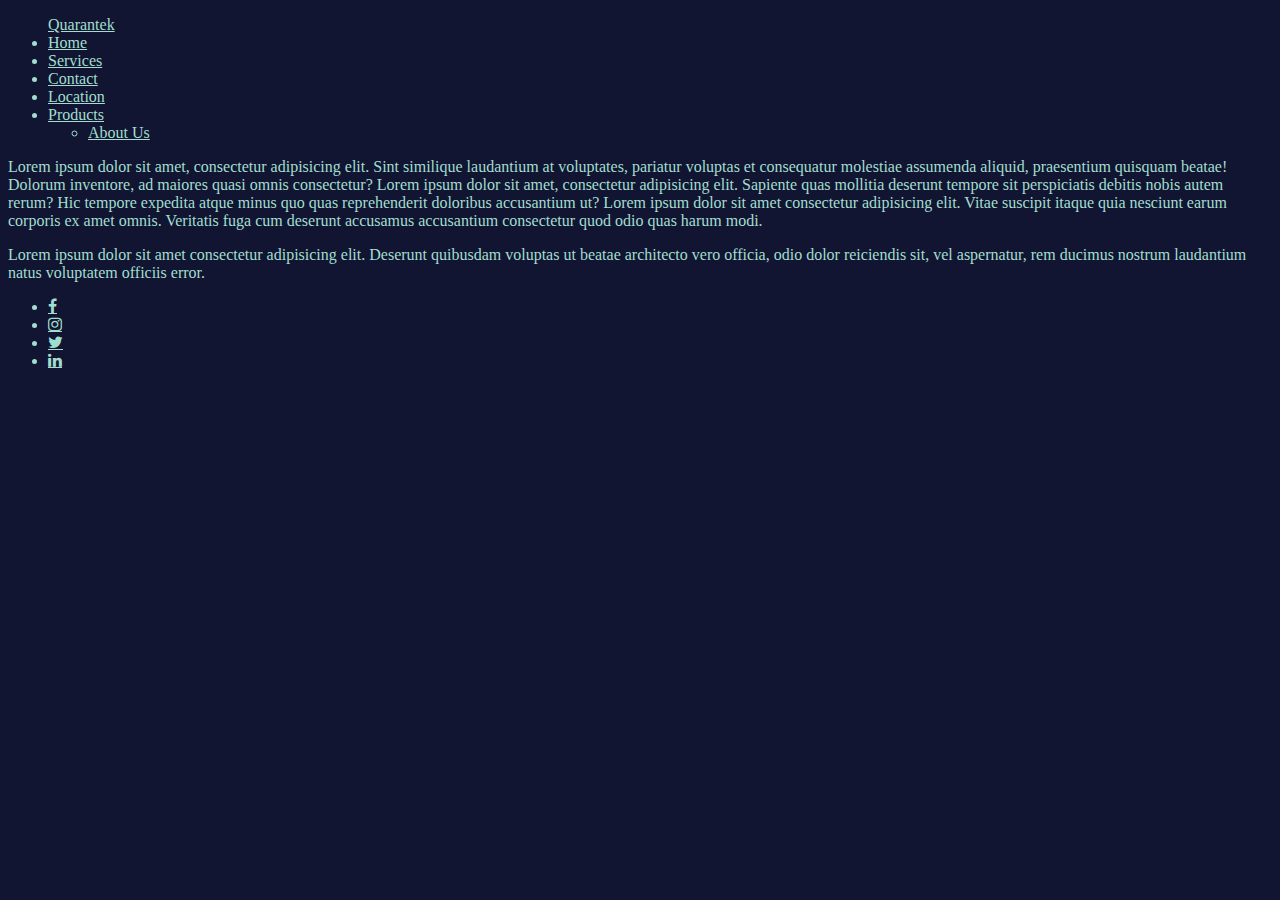
==== index.html @ 445926da "added footer links to social media" ====
<!DOCTYPE html>
<html lang="en">

<head>
    <meta charset="UTF-8">
    <meta name="viewport" content="width=device-width, initial-scale=1.0">
    <title>Quarantek</title>
    <link rel="stylesheet" href="style.css">
    <link rel="stylesheet" href="https://cdnjs.cloudflare.com/ajax/libs/font-awesome/4.7.0/css/font-awesome.min.css">
</head>

<body>
    <header>
        <nav>
            <ul class="menu-links">
                <a class="logo" href="#">Quarantek</a>
                <li><a href="index.html">Home</a></li>
                <li><a href="#">Services</a></li>
                <li><a href="contact.html">Contact</a></li>
                <li><a href="#">Location</a></li>
                <li class="dropdown">
                    <a href="#">Products</a>
                    <ul class="dropdown-content">
                        <li><a href="#">About Us</a></li>
                    </ul>
                </li>
            </ul>
        </nav>
    </header>
    <main>
        <p>Lorem ipsum dolor sit amet, consectetur adipisicing elit. Sint similique laudantium at voluptates, pariatur
            voluptas et consequatur molestiae assumenda aliquid, praesentium quisquam beatae! Dolorum inventore, ad
            maiores quasi omnis consectetur?

            Lorem ipsum dolor sit amet, consectetur adipisicing elit. Sapiente quas mollitia deserunt tempore sit
            perspiciatis debitis nobis autem rerum? Hic tempore expedita atque minus quo quas reprehenderit doloribus
            accusantium ut?

            Lorem ipsum dolor sit amet consectetur adipisicing elit. Vitae suscipit itaque quia nesciunt earum corporis
            ex amet omnis. Veritatis fuga cum deserunt accusamus accusantium consectetur quod odio quas harum modi.
        </p>

        <p>
            Lorem ipsum dolor sit amet consectetur adipisicing elit. Deserunt quibusdam voluptas ut beatae architecto
            vero officia, odio dolor reiciendis sit, vel aspernatur, rem ducimus nostrum laudantium natus voluptatem
            officiis error.
        </p>
    </main>
    <footer>
        <ul class="footer-links">
            <li><a href="https://www.facebook.com/" class="fa fa-facebook"></a></li>
            <li><a href="https://www.instagram.com/" class="fa fa-instagram"></a></li>
            <li><a href="https://twitter.com/?lang=en" class="fa fa-twitter"></a></li>
            <li><a href="https://www.linkedin.com/" class="fa fa-linkedin"></a></li>
        </ul>
    </footer>
</body>

</html>
---- style.css ----
@import url('https://fonts.googleapis.com/css2?family=Roboto+Slab:wght@100&display=swap');

* {background-color: #111531; color: #a2ded0}

h1 {
}
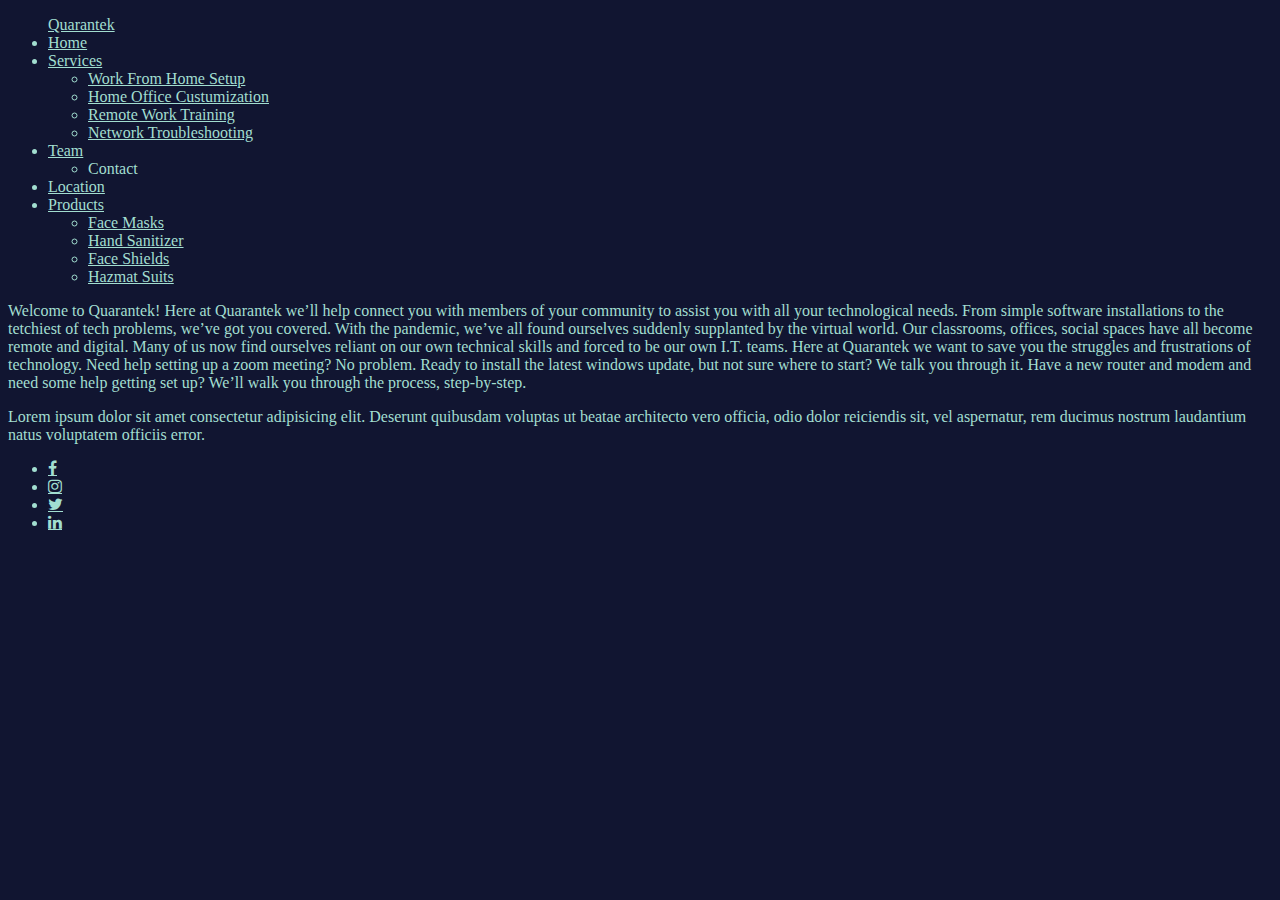
==== commit 2f4f9906: "added text to index" ====
--- a/index.html
+++ b/index.html
@@ -15,29 +15,42 @@
             <ul class="menu-links">
                 <a class="logo" href="#">Quarantek</a>
                 <li><a href="index.html">Home</a></li>
-                <li><a href="#">Services</a></li>
-                <li><a href="contact.html">Contact</a></li>
+                <li class="dropdown">
+                    <a href="#">Services</a>
+                    <ul class="dropdown-content">
+                        <li><a href="#">Work From Home Setup</a></li>
+                        <li><a href="#">Home Office Custumization</a></li>
+                        <li><a href="#">Remote Work Training</a></li>
+                        <li><a href="#">Network Troubleshooting</a></li>
+                    </ul>
+                </li>
+                <li class="dropdown">
+                    <a href="#">Team</a>
+                    <ul class="dropdown-content">
+                        <li a href="contact.html">Contact</li>
+                    </ul>
                 <li><a href="#">Location</a></li>
                 <li class="dropdown">
                     <a href="#">Products</a>
                     <ul class="dropdown-content">
-                        <li><a href="#">About Us</a></li>
+                        <li><a href="#">Face Masks</a></li>
+                        <li><a href="#">Hand Sanitizer</a></li>
+                        <li><a href="#">Face Shields</a></li>
+                        <li><a href="#">Hazmat Suits</a></li>
                     </ul>
                 </li>
             </ul>
         </nav>
     </header>
     <main>
-        <p>Lorem ipsum dolor sit amet, consectetur adipisicing elit. Sint similique laudantium at voluptates, pariatur
-            voluptas et consequatur molestiae assumenda aliquid, praesentium quisquam beatae! Dolorum inventore, ad
-            maiores quasi omnis consectetur?
+        <p>Welcome to Quarantek! 
 
-            Lorem ipsum dolor sit amet, consectetur adipisicing elit. Sapiente quas mollitia deserunt tempore sit
-            perspiciatis debitis nobis autem rerum? Hic tempore expedita atque minus quo quas reprehenderit doloribus
-            accusantium ut?
-
-            Lorem ipsum dolor sit amet consectetur adipisicing elit. Vitae suscipit itaque quia nesciunt earum corporis
-            ex amet omnis. Veritatis fuga cum deserunt accusamus accusantium consectetur quod odio quas harum modi.
+            Here at Quarantek we’ll help connect you with members of your community to assist you with all your technological needs. From simple software installations to the tetchiest of tech problems, we’ve got you covered. 
+            
+            With the pandemic, we’ve all found ourselves suddenly supplanted by the virtual world. Our classrooms, offices, social spaces have all become remote and digital. Many of us now find ourselves reliant on our own technical skills and forced to be our own I.T. teams. 
+            
+            Here at Quarantek we want to save you the struggles and frustrations of technology. Need help setting up a zoom meeting? No problem. Ready to install the latest windows update, but not sure where to start? We talk you through it. Have a new router and modem and need some help getting set up? We’ll walk you through the process, step-by-step. 
+          
         </p>
 
         <p>
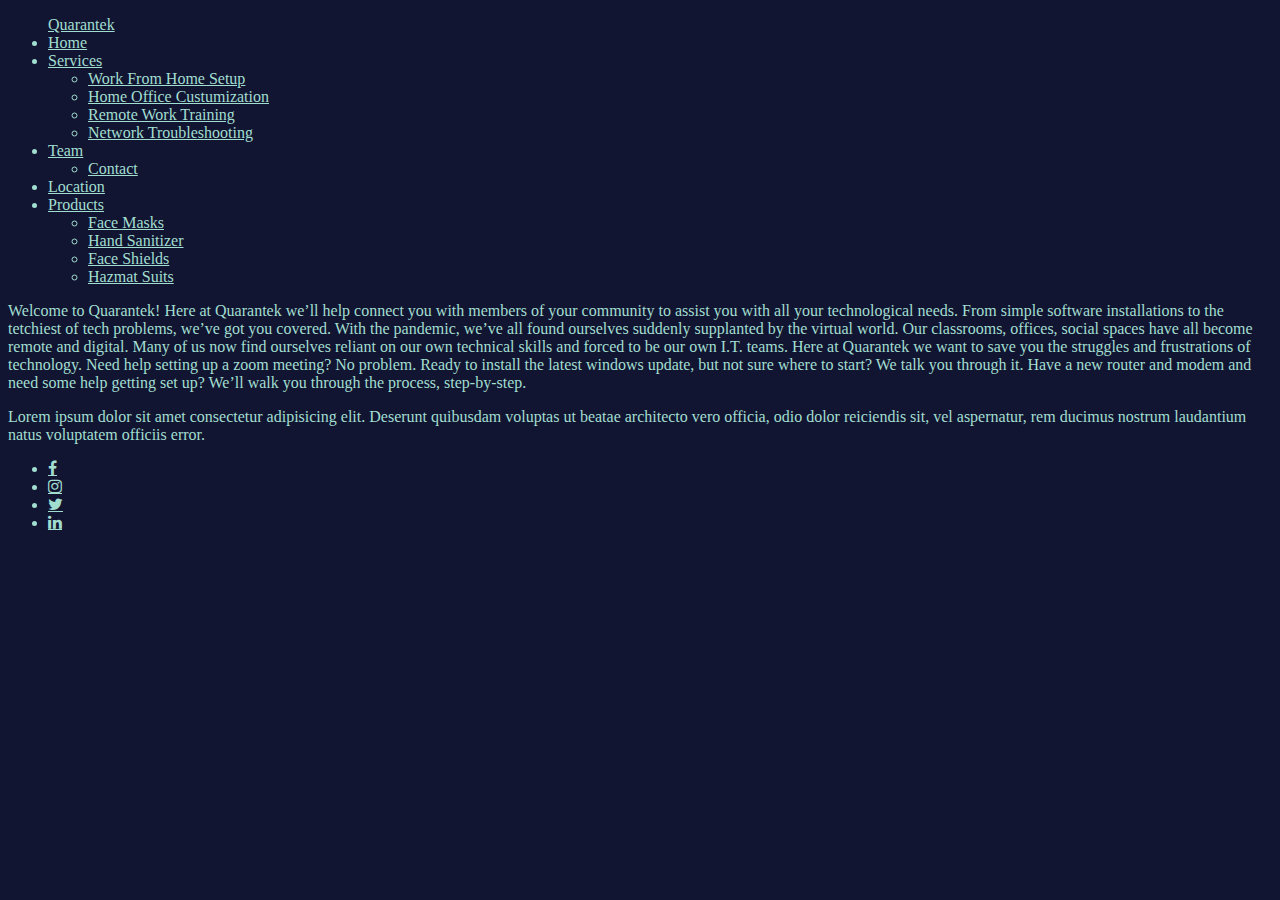
==== commit e36672c0: "added contact link connect upon click" ====
--- a/index.html
+++ b/index.html
@@ -27,7 +27,7 @@
                 <li class="dropdown">
                     <a href="#">Team</a>
                     <ul class="dropdown-content">
-                        <li a href="contact.html">Contact</li>
+                        <li><a href="contact.html">Contact</a></li>
                     </ul>
                 <li><a href="#">Location</a></li>
                 <li class="dropdown">
@@ -43,14 +43,21 @@
         </nav>
     </header>
     <main>
-        <p>Welcome to Quarantek! 
+        <p>Welcome to Quarantek!
 
-            Here at Quarantek we’ll help connect you with members of your community to assist you with all your technological needs. From simple software installations to the tetchiest of tech problems, we’ve got you covered. 
-            
-            With the pandemic, we’ve all found ourselves suddenly supplanted by the virtual world. Our classrooms, offices, social spaces have all become remote and digital. Many of us now find ourselves reliant on our own technical skills and forced to be our own I.T. teams. 
-            
-            Here at Quarantek we want to save you the struggles and frustrations of technology. Need help setting up a zoom meeting? No problem. Ready to install the latest windows update, but not sure where to start? We talk you through it. Have a new router and modem and need some help getting set up? We’ll walk you through the process, step-by-step. 
-          
+            Here at Quarantek we’ll help connect you with members of your community to assist you with all your
+            technological needs. From simple software installations to the tetchiest of tech problems, we’ve got you
+            covered.
+
+            With the pandemic, we’ve all found ourselves suddenly supplanted by the virtual world. Our classrooms,
+            offices, social spaces have all become remote and digital. Many of us now find ourselves reliant on our own
+            technical skills and forced to be our own I.T. teams.
+
+            Here at Quarantek we want to save you the struggles and frustrations of technology. Need help setting up a
+            zoom meeting? No problem. Ready to install the latest windows update, but not sure where to start? We talk
+            you through it. Have a new router and modem and need some help getting set up? We’ll walk you through the
+            process, step-by-step.
+
         </p>
 
         <p>
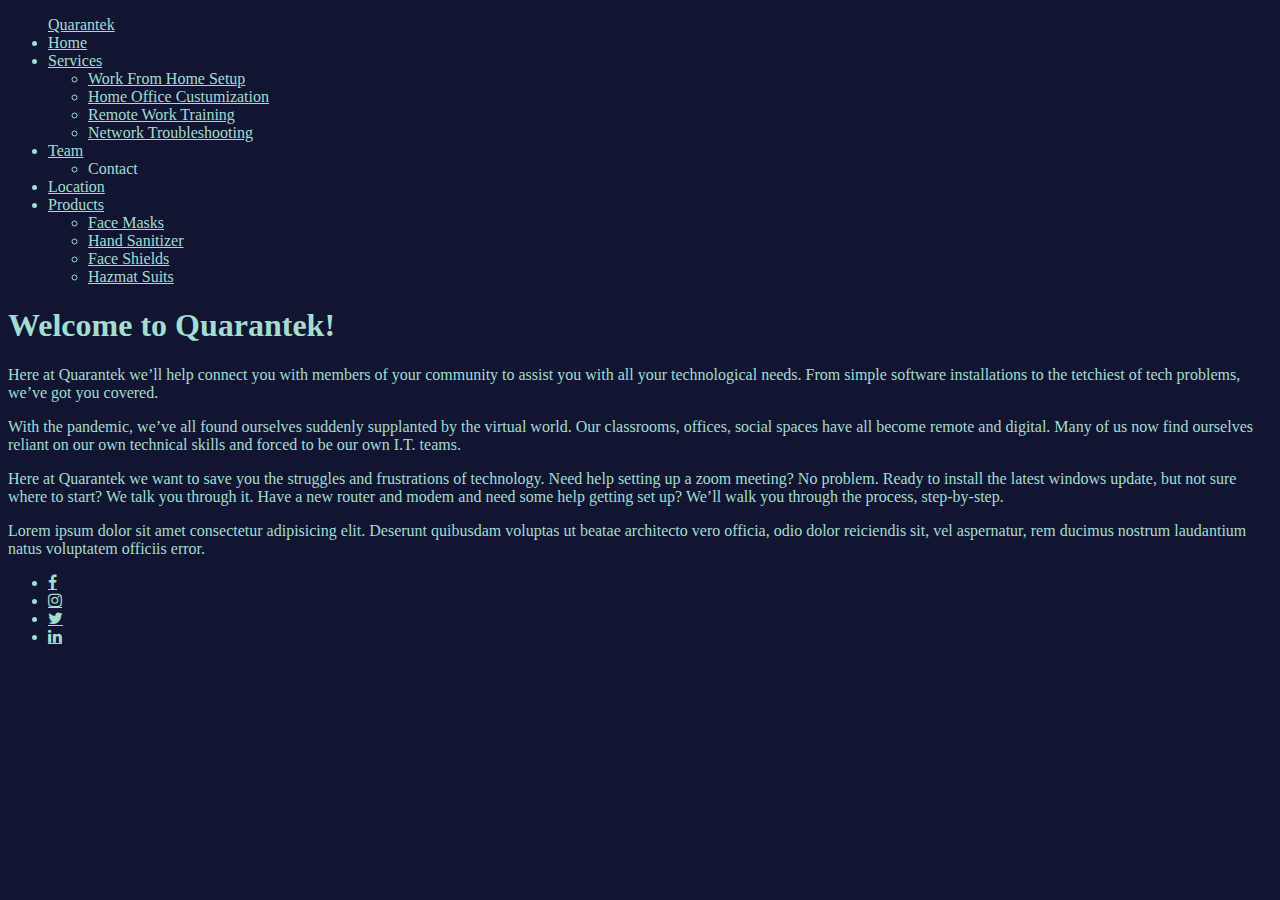
==== commit 96f6003b: "formatted text and added images folder" ====
--- a/index.html
+++ b/index.html
@@ -27,7 +27,7 @@
                 <li class="dropdown">
                     <a href="#">Team</a>
                     <ul class="dropdown-content">
-                        <li><a href="contact.html">Contact</a></li>
+                        <li a href="contact.html">Contact</li>
                     </ul>
                 <li><a href="#">Location</a></li>
                 <li class="dropdown">
@@ -43,28 +43,23 @@
         </nav>
     </header>
     <main>
-        <p>Welcome to Quarantek!
-
-            Here at Quarantek we’ll help connect you with members of your community to assist you with all your
-            technological needs. From simple software installations to the tetchiest of tech problems, we’ve got you
-            covered.
-
-            With the pandemic, we’ve all found ourselves suddenly supplanted by the virtual world. Our classrooms,
-            offices, social spaces have all become remote and digital. Many of us now find ourselves reliant on our own
-            technical skills and forced to be our own I.T. teams.
-
-            Here at Quarantek we want to save you the struggles and frustrations of technology. Need help setting up a
-            zoom meeting? No problem. Ready to install the latest windows update, but not sure where to start? We talk
-            you through it. Have a new router and modem and need some help getting set up? We’ll walk you through the
-            process, step-by-step.
-
-        </p>
+        <h1>Welcome to Quarantek!</h1>
+             <p>
+                Here at Quarantek we’ll help connect you with members of your community to assist you with all your technological needs. From simple software installations to the tetchiest of tech problems, we’ve got you covered.
+             </p>
+             <p>
+               With the pandemic, we’ve all found ourselves suddenly supplanted by the virtual world. Our classrooms, offices, social spaces have all become remote and digital. Many of us now find ourselves reliant on our own technical skills and forced to be our own I.T. teams.             
+             </p>
+             <p>
+                Here at Quarantek we want to save you the struggles and frustrations of technology. Need help setting up a zoom meeting? No problem. Ready to install the latest windows update, but not sure where to start? We talk you through it. Have a new router and modem and need some help getting set up? We’ll walk you through the process, step-by-step.   
+             </p>
 
         <p>
             Lorem ipsum dolor sit amet consectetur adipisicing elit. Deserunt quibusdam voluptas ut beatae architecto
             vero officia, odio dolor reiciendis sit, vel aspernatur, rem ducimus nostrum laudantium natus voluptatem
             officiis error.
         </p>
+
     </main>
     <footer>
         <ul class="footer-links">
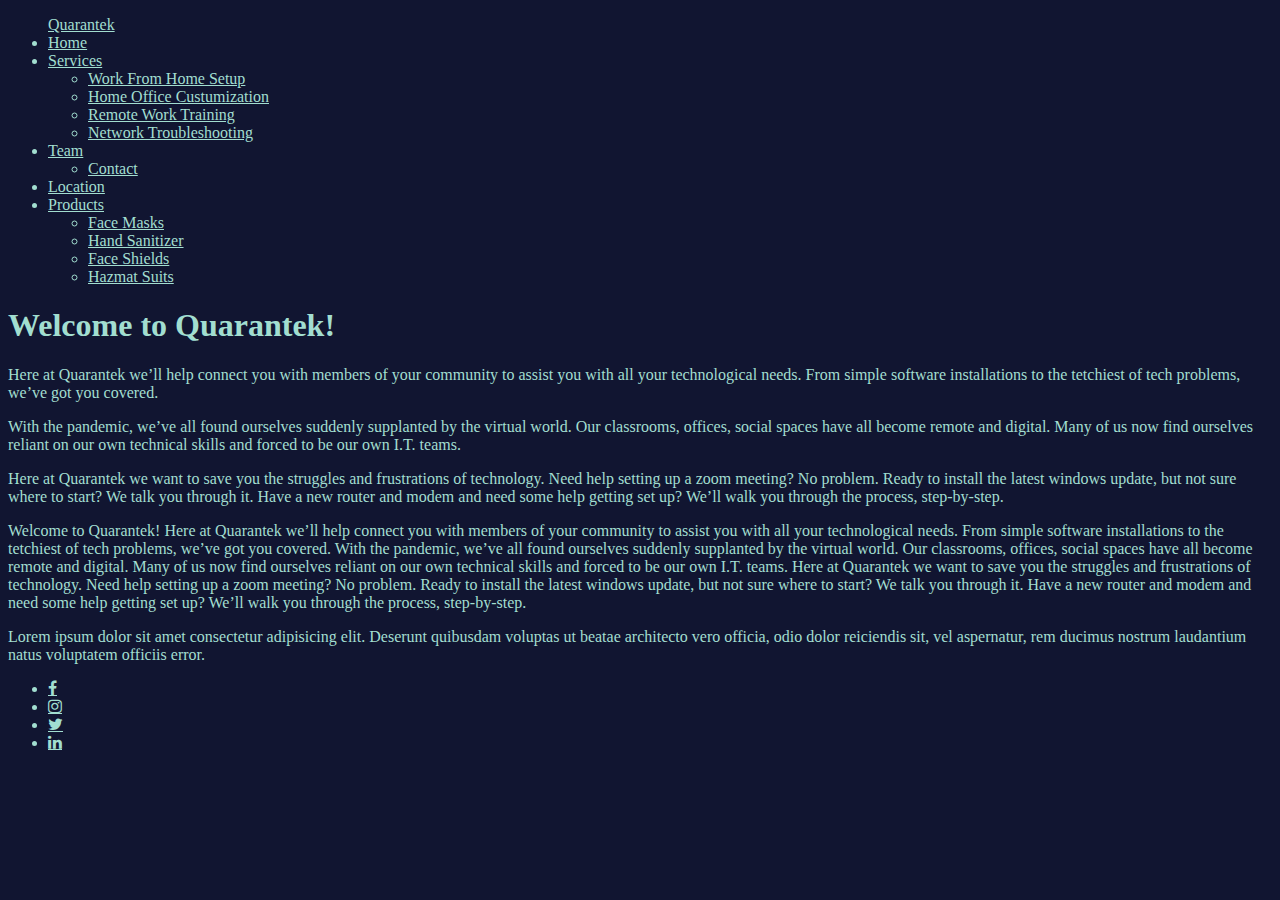
==== commit 66356b9a: "Merge branch 'main' of https://github.com/SandersJM82/Group-6-Final-Project into main" ====
--- a/index.html
+++ b/index.html
@@ -27,7 +27,7 @@
                 <li class="dropdown">
                     <a href="#">Team</a>
                     <ul class="dropdown-content">
-                        <li a href="contact.html">Contact</li>
+                        <li><a href="contact.html">Contact</a></li>
                     </ul>
                 <li><a href="#">Location</a></li>
                 <li class="dropdown">
@@ -53,6 +53,22 @@
              <p>
                 Here at Quarantek we want to save you the struggles and frustrations of technology. Need help setting up a zoom meeting? No problem. Ready to install the latest windows update, but not sure where to start? We talk you through it. Have a new router and modem and need some help getting set up? We’ll walk you through the process, step-by-step.   
              </p>
+        <p>Welcome to Quarantek!
+
+            Here at Quarantek we’ll help connect you with members of your community to assist you with all your
+            technological needs. From simple software installations to the tetchiest of tech problems, we’ve got you
+            covered.
+
+            With the pandemic, we’ve all found ourselves suddenly supplanted by the virtual world. Our classrooms,
+            offices, social spaces have all become remote and digital. Many of us now find ourselves reliant on our own
+            technical skills and forced to be our own I.T. teams.
+
+            Here at Quarantek we want to save you the struggles and frustrations of technology. Need help setting up a
+            zoom meeting? No problem. Ready to install the latest windows update, but not sure where to start? We talk
+            you through it. Have a new router and modem and need some help getting set up? We’ll walk you through the
+            process, step-by-step.
+
+        </p>
 
         <p>
             Lorem ipsum dolor sit amet consectetur adipisicing elit. Deserunt quibusdam voluptas ut beatae architecto
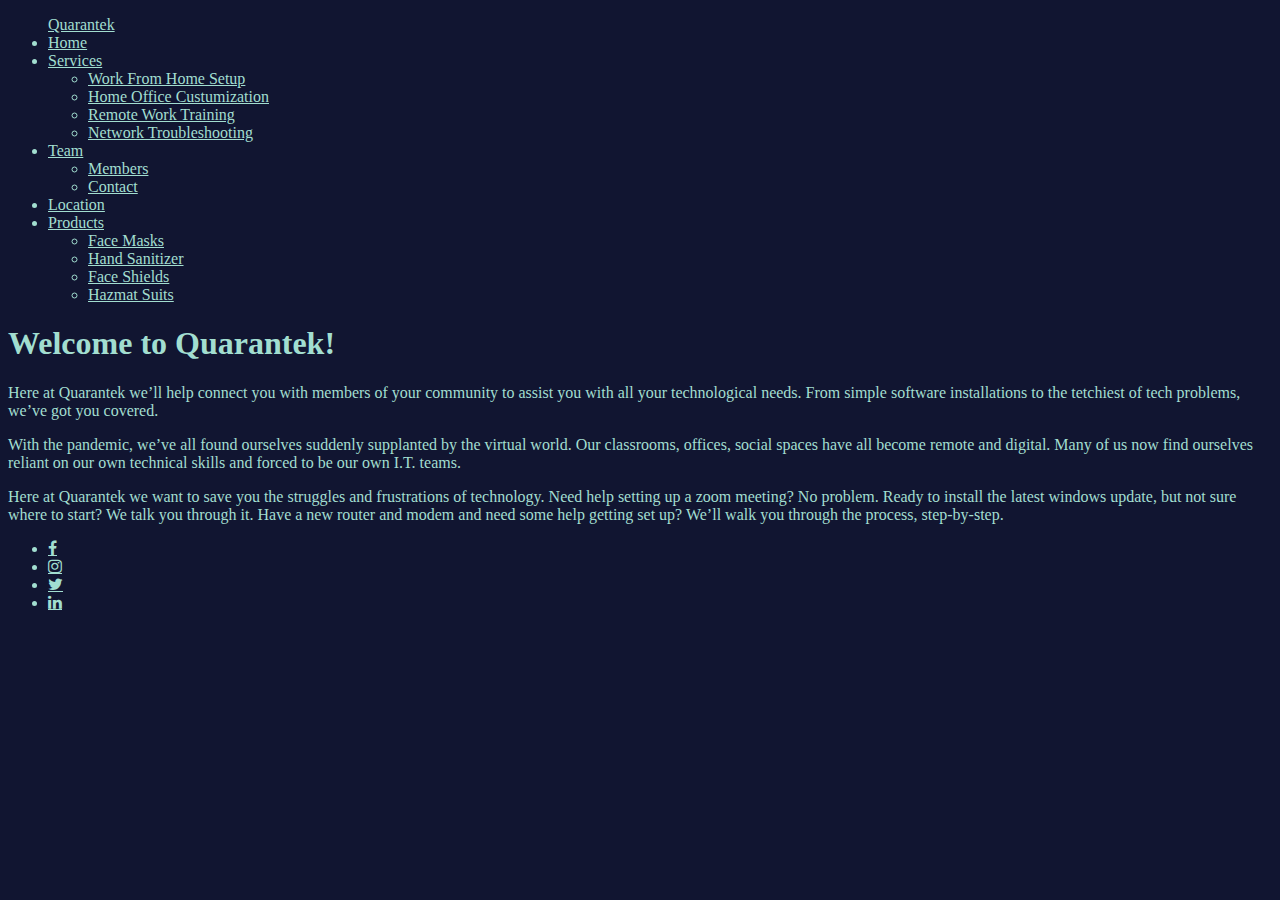
==== commit 3e9ec8b1: "lorem text removed" ====
--- a/index.html
+++ b/index.html
@@ -27,6 +27,7 @@
                 <li class="dropdown">
                     <a href="#">Team</a>
                     <ul class="dropdown-content">
+                        <li><a href="#">Members</a></li>
                         <li><a href="contact.html">Contact</a></li>
                     </ul>
                 <li><a href="#">Location</a></li>
@@ -44,37 +45,23 @@
     </header>
     <main>
         <h1>Welcome to Quarantek!</h1>
-             <p>
-                Here at Quarantek we’ll help connect you with members of your community to assist you with all your technological needs. From simple software installations to the tetchiest of tech problems, we’ve got you covered.
-             </p>
-             <p>
-               With the pandemic, we’ve all found ourselves suddenly supplanted by the virtual world. Our classrooms, offices, social spaces have all become remote and digital. Many of us now find ourselves reliant on our own technical skills and forced to be our own I.T. teams.             
-             </p>
-             <p>
-                Here at Quarantek we want to save you the struggles and frustrations of technology. Need help setting up a zoom meeting? No problem. Ready to install the latest windows update, but not sure where to start? We talk you through it. Have a new router and modem and need some help getting set up? We’ll walk you through the process, step-by-step.   
-             </p>
-        <p>Welcome to Quarantek!
-
+        <p>
             Here at Quarantek we’ll help connect you with members of your community to assist you with all your
             technological needs. From simple software installations to the tetchiest of tech problems, we’ve got you
             covered.
-
+        </p>
+        <p>
             With the pandemic, we’ve all found ourselves suddenly supplanted by the virtual world. Our classrooms,
             offices, social spaces have all become remote and digital. Many of us now find ourselves reliant on our own
             technical skills and forced to be our own I.T. teams.
-
+        </p>
+        <p>
             Here at Quarantek we want to save you the struggles and frustrations of technology. Need help setting up a
             zoom meeting? No problem. Ready to install the latest windows update, but not sure where to start? We talk
             you through it. Have a new router and modem and need some help getting set up? We’ll walk you through the
             process, step-by-step.
-
         </p>
 
-        <p>
-            Lorem ipsum dolor sit amet consectetur adipisicing elit. Deserunt quibusdam voluptas ut beatae architecto
-            vero officia, odio dolor reiciendis sit, vel aspernatur, rem ducimus nostrum laudantium natus voluptatem
-            officiis error.
-        </p>
 
     </main>
     <footer>
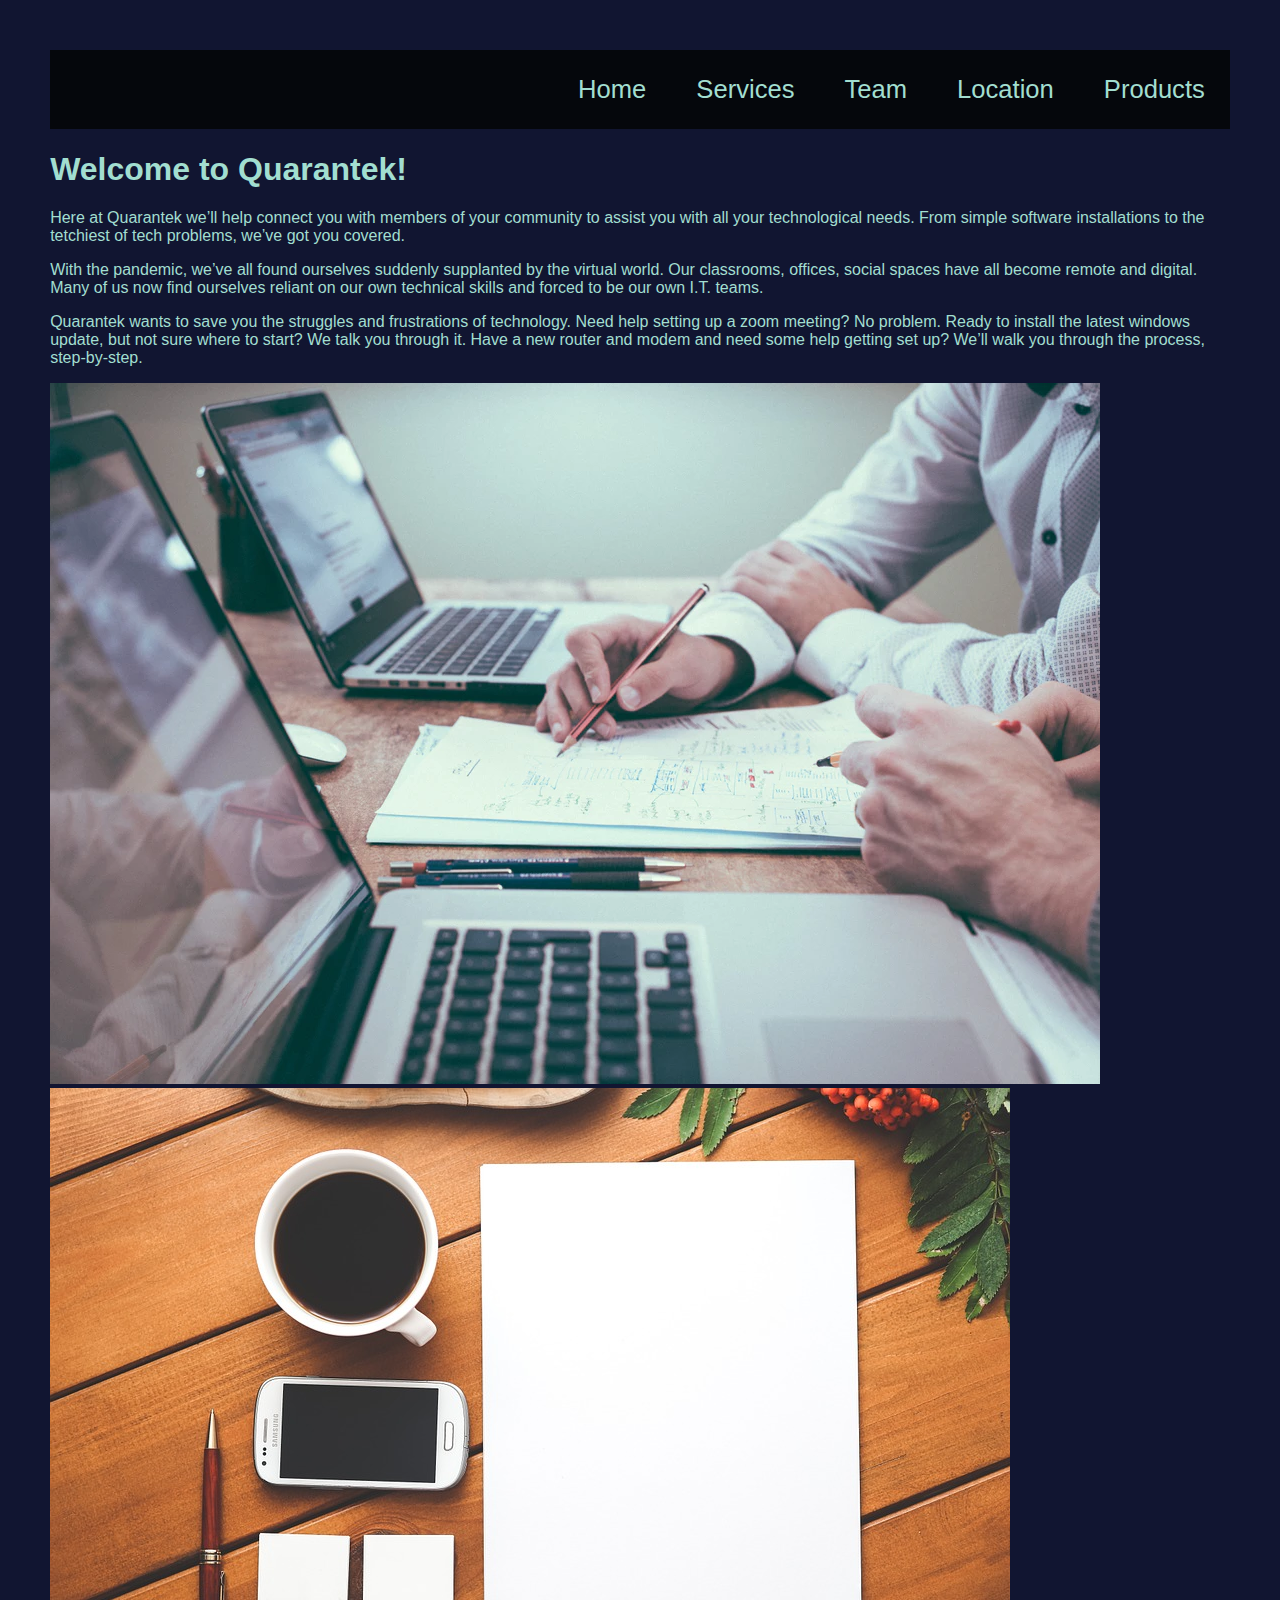
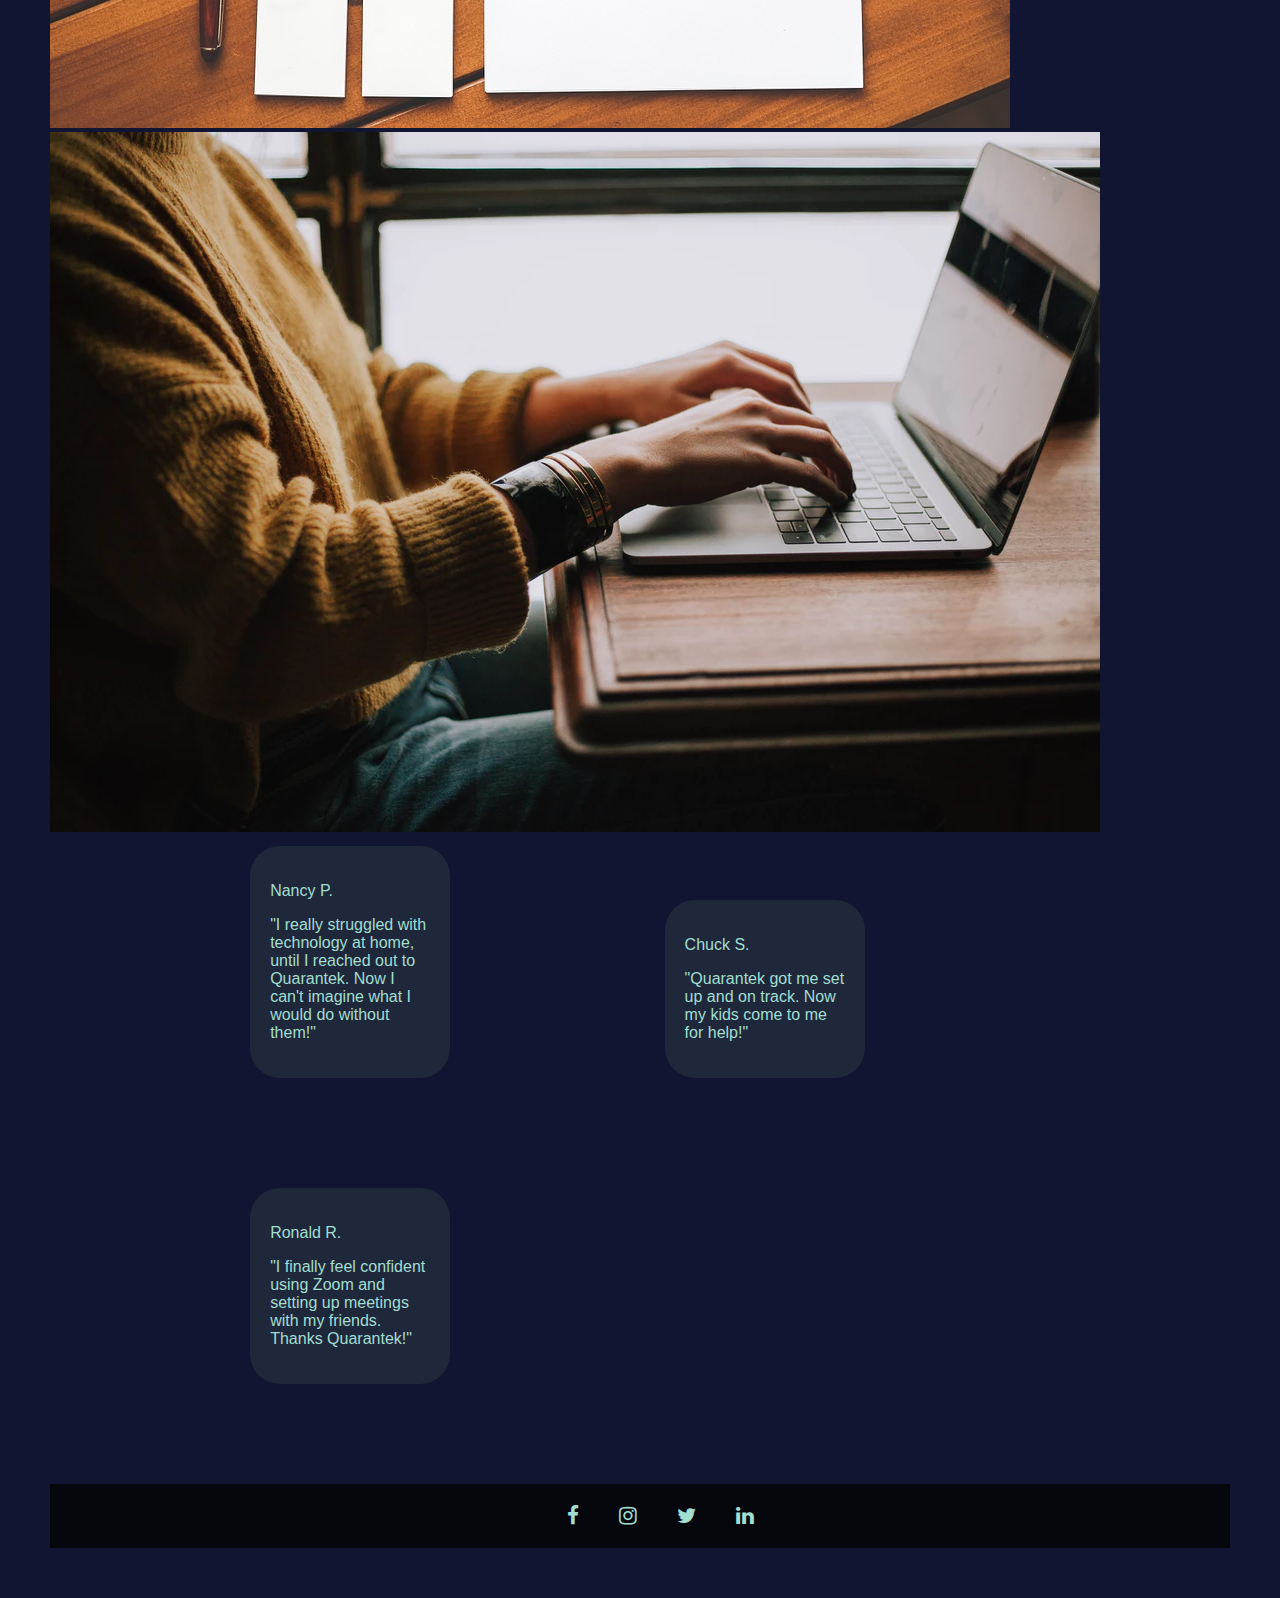
==== commit 1b0e750a: "Merge pull request #16 from jspriggens/main" ====
--- a/index.html
+++ b/index.html
@@ -13,31 +13,31 @@
     <header>
         <nav>
             <ul class="menu-links">
-                <a class="logo" href="#">Quarantek</a>
+                <a class="logo" href="index.html"><img src="group project pics\Quarentek.svg"></a>
                 <li><a href="index.html">Home</a></li>
                 <li class="dropdown">
-                    <a href="#">Services</a>
+                    <a href="services.html">Services</a>
                     <ul class="dropdown-content">
-                        <li><a href="#">Work From Home Setup</a></li>
-                        <li><a href="#">Home Office Custumization</a></li>
-                        <li><a href="#">Remote Work Training</a></li>
-                        <li><a href="#">Network Troubleshooting</a></li>
+                        <li><a href="services.html">Work From Home Setup</a></li>
+                        <li><a href="services.html">Home Office Custumization</a></li>
+                        <li><a href="services.html">Remote Work Training</a></li>
+                        <li><a href="services.html">Network Troubleshooting</a></li>
                     </ul>
                 </li>
                 <li class="dropdown">
-                    <a href="#">Team</a>
+                    <a href="members.html">Team</a>
                     <ul class="dropdown-content">
-                        <li><a href="#">Members</a></li>
+                        <li><a href="members.html">Members</a></li>
                         <li><a href="contact.html">Contact</a></li>
                     </ul>
-                <li><a href="#">Location</a></li>
+                <li><a href="location.html">Location</a></li>
                 <li class="dropdown">
-                    <a href="#">Products</a>
+                    <a href="products.html">Products</a>
                     <ul class="dropdown-content">
-                        <li><a href="#">Face Masks</a></li>
-                        <li><a href="#">Hand Sanitizer</a></li>
-                        <li><a href="#">Face Shields</a></li>
-                        <li><a href="#">Hazmat Suits</a></li>
+                        <li><a href="products.html">Face Masks</a></li>
+                        <li><a href="products.html">Hand Sanitizer</a></li>
+                        <li><a href="products.html">Face Shields</a></li>
+                        <li><a href="products.html">Hazmat Suits</a></li>
                     </ul>
                 </li>
             </ul>
@@ -56,12 +56,34 @@
             technical skills and forced to be our own I.T. teams.
         </p>
         <p>
-            Here at Quarantek we want to save you the struggles and frustrations of technology. Need help setting up a
+            Quarantek wants to save you the struggles and frustrations of technology. Need help setting up a
             zoom meeting? No problem. Ready to install the latest windows update, but not sure where to start? We talk
             you through it. Have a new router and modem and need some help getting set up? We’ll walk you through the
             process, step-by-step.
         </p>
-
+        <section>
+            <div class="image-home">
+                <img src="group project pics/teamwork.webp" alt="">
+                <img src="group project pics/business_tools.jpg" alt="">
+                <img src="group project pics/desk.webp" alt="">
+            </div>
+        </section>
+        <section class="testimonials">
+            <div class="testimonial-card">
+                <p class="name">Nancy P.</p>
+                <p class="testimony">"I really struggled with technology at home, until I reached out to Quarantek. Now
+                    I can't imagine what I would do without them!"</p>
+            </div>
+            <div class="testimonial-card">
+                <p class="name">Chuck S.</p>
+                <p class="testimony">"Quarantek got me set up and on track. Now my kids come to me for help!"</p>
+            </div>
+            <div class="testimonial-card">
+                <p class="name">Ronald R.</p>
+                <p class="testimony">"I finally feel confident using Zoom and setting up meetings with my friends.
+                    Thanks Quarantek!"</p>
+            </div>
+        </section>
 
     </main>
     <footer>
--- a/style.css
+++ b/style.css
@@ -1,6 +1,229 @@
 @import url('https://fonts.googleapis.com/css2?family=Roboto+Slab:wght@100&display=swap');
 
-* {background-color: #111531; color: #a2ded0}
-
-h1 {
-}
+* {
+    box-sizing: border-box; text-decoration: none;
+}
+
+body, html {
+    background-color: #111531;
+    font-family: 'Roboto', sans-serif;
+    color: #a2ded0;
+    margin: 2%;
+}
+
+nav {
+    width: 100%;
+    margin: 0;
+    font-size: 1.6em;
+    background-color: #05070C;
+}
+
+.logo {
+    margin: 25px 600px 0px 0px;
+    display: flex;
+    align-content: flex-start;
+    flex-direction: row-reverse;
+    flex-wrap: nowrap;
+    position: relative;
+}
+
+a:hover {color: purple;}
+
+.menu-links {
+    margin: 0px;
+    display: flex;
+    justify-content: flex-end;
+    flex-direction: row;
+    flex-wrap: nowrap;
+}
+
+.menu-links li:hover {
+    background-color: #1f273b;
+    color: #a2ded0;
+}
+
+nav a {
+    text-decoration: none;
+    color: #a2ded0;
+}
+
+nav li {
+    list-style: none;
+    padding: 25px 25px;
+    transition-property: background-color;
+    transition-duration: 0.25s;
+    transition-timing-function: ease;
+}
+
+.dropdown {
+    position: relative;
+}
+
+.dropdown-content {
+    width: 100%;
+    padding: 0;
+    position: absolute;
+    background-color: #05070C;
+    border-radius: 0px 0px 4px 4px;
+    font-size: 0.72em;
+    text-align: center;
+    left: 0px;
+    top: 100%;
+    border: none;
+    opacity: 0;
+    transition-property: opacity;
+    transition-duration: 100ms;
+    transition-timing-function: ease-in-out;
+    z-index: 2;
+}
+
+.dropdown-content li {
+    padding: 10px;
+    border-bottom: none;
+    border-radius: inherit;
+    z-index: inherit;
+}
+
+.dropdown-content li:hover {
+    background-color: #1f273b;   
+}
+
+.dropdown:hover .dropdown-content {
+    opacity: 100;
+}
+article 
+{
+    clear: both; 
+    overflow: auto; 
+    width: 100%; 
+
+}
+
+hgroup {
+    margin-top: 40px;
+    clear: both; overflow: auto; width: 100%;
+    position: relative; display: inline;
+
+}
+
+
+figure {
+    float: left;
+    width: 200px; 
+    height: 200px; 
+    padding: 5px; 
+    margin: 20px;
+}
+
+.testimonial-card {
+    background-color: #1f273b;
+    border-radius: 30px;
+    padding: 20px;
+    width: 200px;
+    margin: 10px;
+    display:inline-block;
+    margin-left: 200px;
+    margin-bottom:100px;
+}
+
+
+footer {
+    width: 100%;
+    margin: 0;
+    font-size: 1.3em;
+    background-color: #05070C;
+    color: #a2ded0;
+}
+
+.footer-links {
+    margin: 0px;
+    display: flex;
+    justify-content: center;
+    flex-direction: row;
+    flex-wrap: nowrap;
+}
+
+.footer-links a:hover {
+    position: static;
+    padding: 0px;
+}
+
+.fa {
+    color: #a2ded0;
+}
+
+footer a {
+    text-decoration: none;
+}
+
+footer li {
+    list-style: none;
+    padding: 20px 20px;
+    transition-property: background-color;
+    transition-duration: 0.25s;
+    transition-timing-function: ease;
+}
+
+button {
+    margin: 25px;
+    margin-top: 0;
+}
+
+.product_Menu {border: 2px solid black; display: inline-flex; height: 900px; width:100%; padding-top: 50px; padding: 5% 5% 5% 5%;
+}
+.product_Menu a {
+    color: #a2ded0; 
+}
+
+.product_Menu li {
+    list-style: none;
+    margin: 20px;
+    padding-top: 200px;
+    padding-bottom: 200px;
+    transition-property: background-color;
+    transition-duration: 0.25s;
+    transition-timing-function: ease;
+    display: run-in;
+    position:relative;
+    text-decoration: none;
+    
+}
+
+.dropdownP {height: 50px; width: 20%; margin: 20%; text-justify: center; font-size: 18pt; padding:20px}
+
+.dropdown-Content {
+    width: 500px;
+    height:300px;
+    margin:50px;
+    padding: 10px;
+    position: absolute;
+    display: inline;
+    max-width: 300px;
+    background-color: #05070C;
+    border-radius: 50px 50px 50px 50px;
+    font-size: .78em;
+    top: 65%;
+    right: 0px;
+    left: 0px;
+    bottom:100px;
+    border: none;
+    opacity: 0;
+    transition-property: opacity;
+    transition-duration: 100ms;
+    transition-timing-function: ease-in-out;
+    
+    
+}
+
+.dropdown-Content li {
+    padding:10px;
+    
+}
+
+.dropdown-Content li:hover {
+    background-color: #1f273b; margin: 20%; padding: 1%;
+}
+
+.dropdownP:hover .dropdown-Content {
+    opacity: 100;
+}